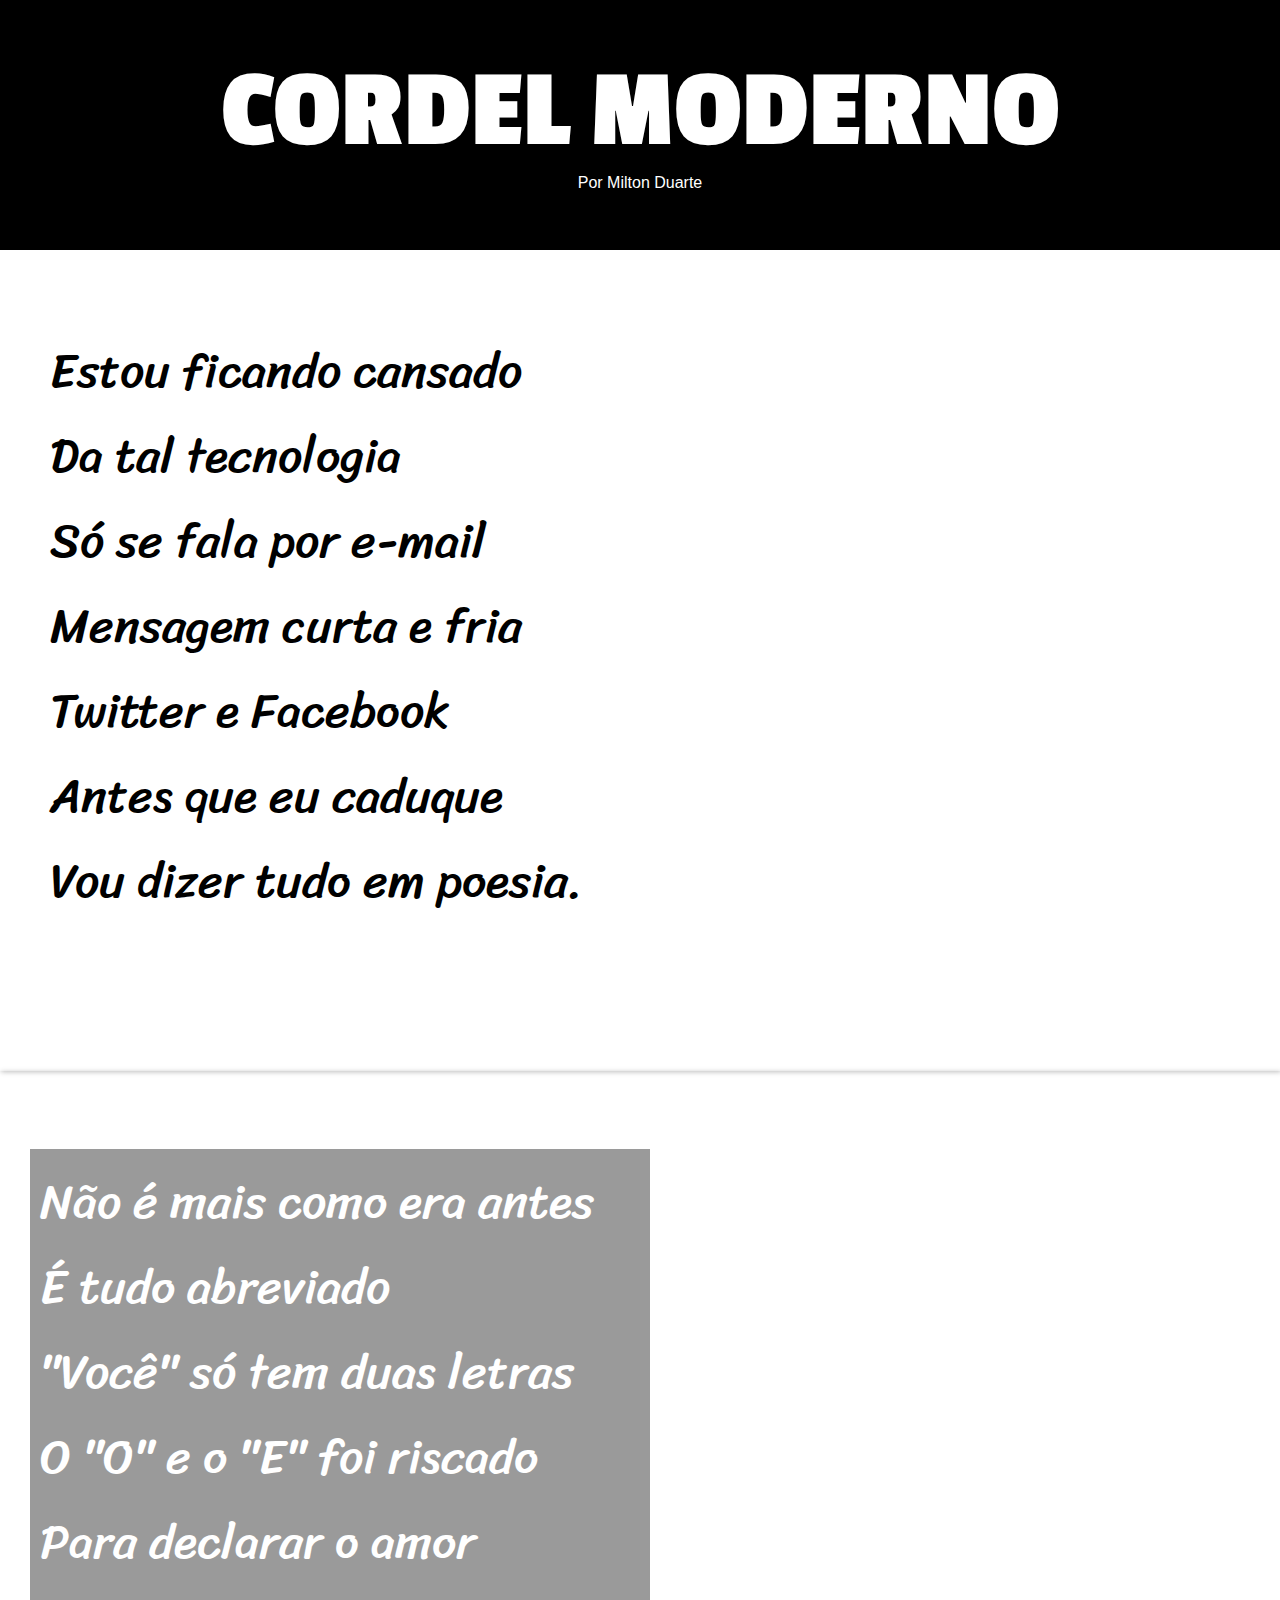
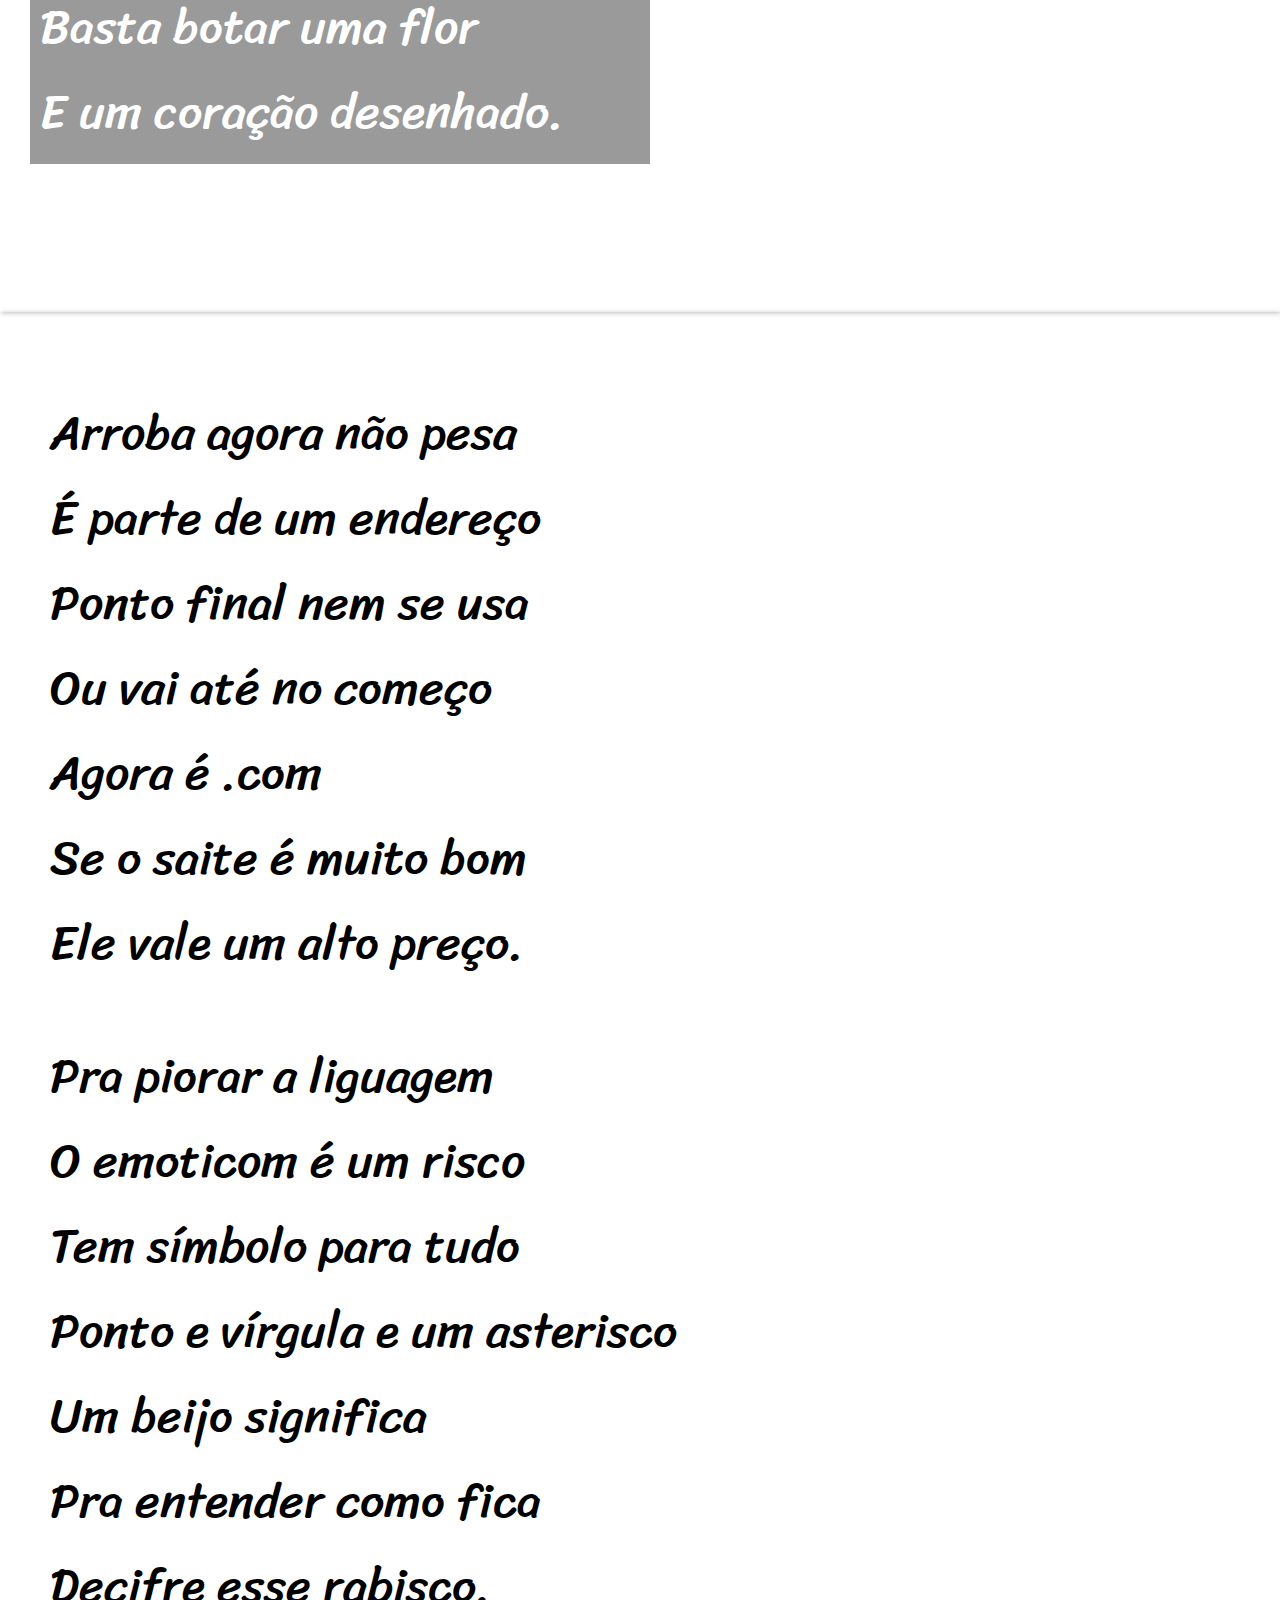
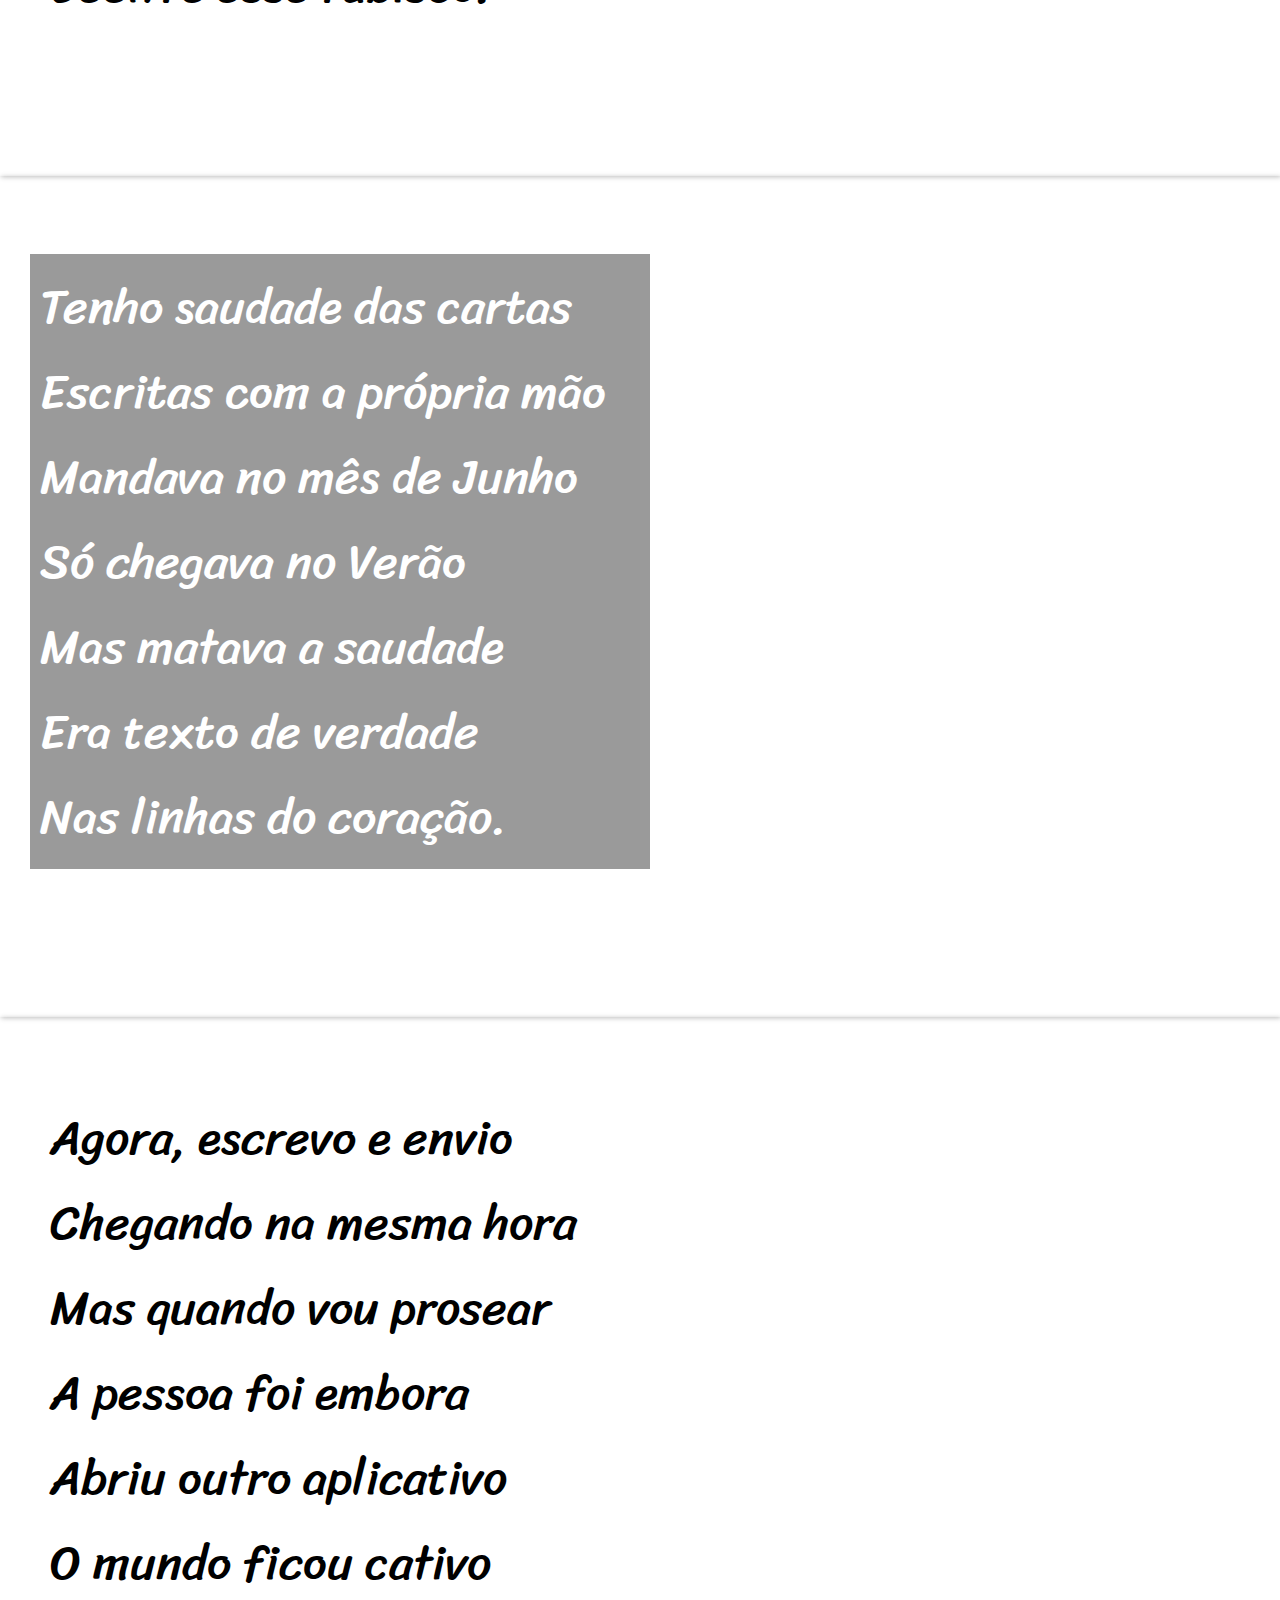
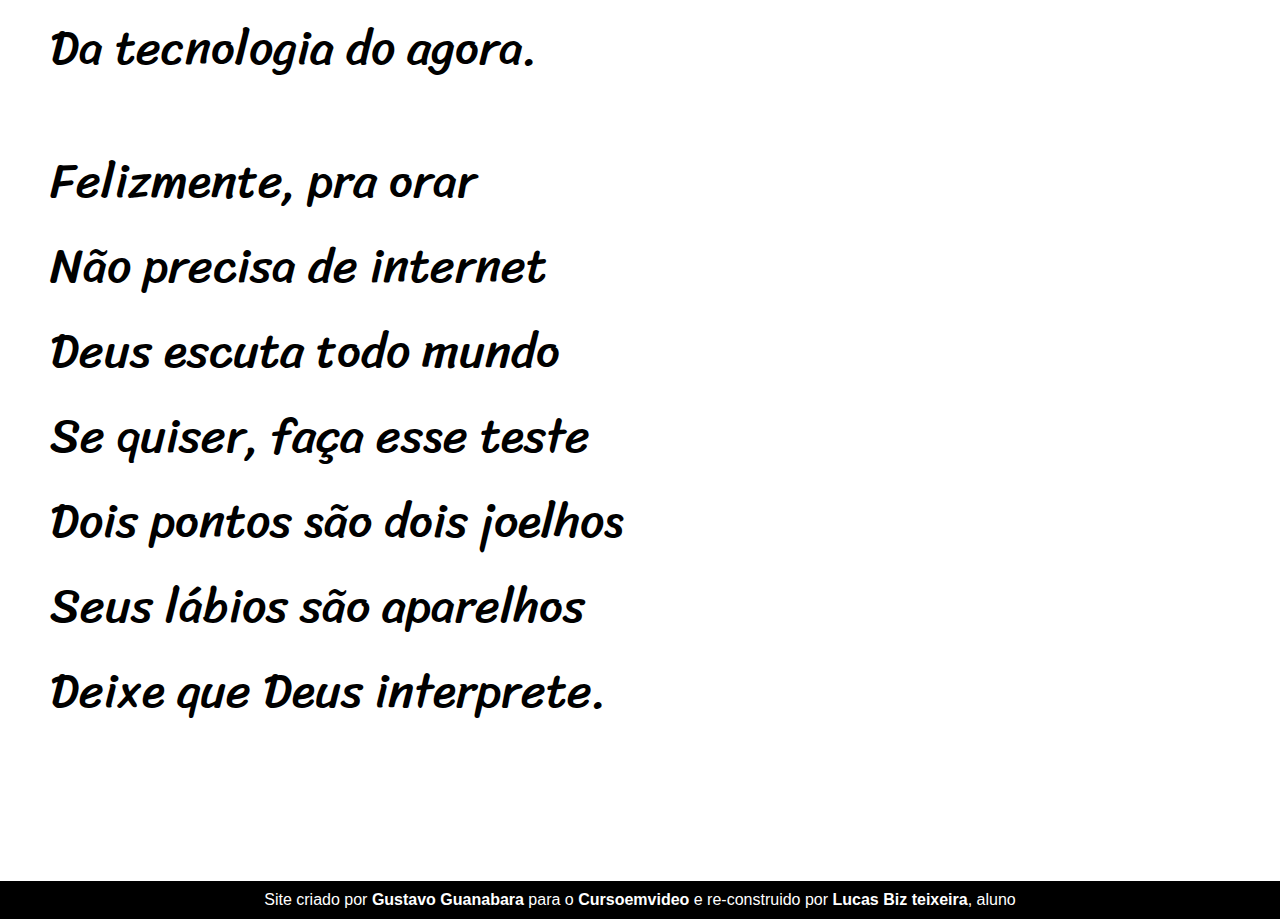
==== index.html @ 695246fd "Rename projetocordel.html to index.html" ====
<!DOCTYPE html>
<html lang="pt-br">
<head>
    <meta charset="UTF-8">
    <meta http-equiv="X-UA-Compatible" content="IE=edge">
    <meta name="viewport" content="width=device-width, initial-scale=1.0">
    <title>Cordel moderno</title>
    <link rel="stylesheet" href="style.css">
</head>
<body>
    <header>
        <h1>CORDEL MODERNO</h1>
        <nav> <h2>Por <a href="https://www.recantodasletras.com.br/poesias/3186743" target="_blank" rel="external"><strong>Milton Duarte</strong></a></h2></nav>
    </header>
    <main>
        <div class="fundobranco">
            <p> Estou ficando cansado<br>
                Da tal tecnologia<br>
                Só se fala por e-mail<br>
                Mensagem curta e fria<br>
                Twitter e Facebook<br>
                Antes que eu caduque<br>
                Vou dizer tudo em poesia.</p>
        </div>
        <div class="imagem01">
            <p>Não é mais como era antes<br>
                É tudo abreviado<br>
                "Você" só tem duas letras<br>
                O "O" e o "E" foi riscado<br>
                Para declarar o amor<br>
                Basta botar uma flor<br>
                E um coração desenhado.</p>
            
        </div>
        <div class="fundobranco">
            <p> Arroba agora não pesa<br>
                É parte de um endereço<br>
                Ponto final nem se usa<br>
                Ou vai até no começo<br>
                Agora é .com<br>
                Se o saite é muito bom<br>
                Ele vale um alto preço.</p>
                
            <p>Pra piorar a liguagem<br>
                O emoticom é um risco<br>
                Tem símbolo para tudo<br>
                Ponto e vírgula e um asterisco<br>
                Um beijo significa<br>
                Pra entender como fica<br>
                Decifre esse rabisco.</p>

            
        </div>
        <div class="imagem02">
            <p>Tenho saudade das cartas<br>
                Escritas com a própria mão<br>
                Mandava no mês de Junho<br>
                Só chegava no Verão<br>
                Mas matava a saudade<br>
                Era texto de verdade<br>
                Nas linhas do coração.</p>
            
        </div>
        <div class="fundobranco">
            <p>Agora, escrevo e envio<br>
                Chegando na mesma hora<br>
                Mas quando vou prosear<br>
                A pessoa foi embora<br>
                Abriu outro aplicativo<br>
                O mundo ficou cativo<br>
                Da tecnologia do agora. </p>
                
            <p>Felizmente, pra orar<br>
                Não precisa de internet<br>
                Deus escuta todo mundo<br>
                Se quiser, faça esse teste<br>
                Dois pontos são dois joelhos<br>
                Seus lábios são aparelhos<br>
                Deixe que Deus interprete.<br></p>
            
        </div>
    </main>


    <footer>
        Site criado por <a href="https://gustavoguanabara.github.io/" target="_blank" rel="external"><strong>Gustavo Guanabara</strong></a> para o <a href="https://www.cursoemvideo.com/" target="_blank" rel="external"><strong>Cursoemvideo</strong></a> e re-construido por <a href="https://github.com/lucasbiz" target="_blank" rel="external"><strong>Lucas Biz teixeira</strong></a>, aluno

    </footer>

    
</body>
</html>
---- style.css ----
@charset "UFT-8";
@import url('https://fonts.googleapis.com/css2?family=Passion+One:wght@700&family=Sriracha&display=swap');


body{
    margin: 0px;
}

a{
    text-decoration: none;
    color: white;
}

a:hover{
    text-decoration: underline;
}

header{
    background-color: black;
    height: 250px;

}

header > h1 {
    color: white;
    margin: 0px;
    text-align: center;
    font-size: 7em;
    font-family: 'Passion one';
    padding-top: 50px;
}

nav > h2 {
    text-align: center;
    margin: 0px;
    color: white;
    font-family: Verdana, Geneva, Tahoma, sans-serif;   
    font-size: 1em;
    font-weight: lighter; 
}

main{
    font-family: 'Sriracha';
    font-size: 3em;
}


div{
    box-shadow: 1px 1px 5px rgba(0, 0, 0, 0.26);
}

.fundobranco{
    padding: 30px 0px 100px 50px
}

.imagem01 {
    background-image: url(imagens/background001.jpg);
    background-size: cover;
    background-repeat: no-repeat;
    background-attachment: fixed;
    padding: 30px 0px 100px 30px;

}

.imagem01 > p {
    background-color: rgba(0, 0, 0, 0.397);
    color: white;
    padding: 10px;
    width: 600px;
}

.imagem02{
    background-image: url(imagens/background002.jpg);
    background-size: cover;
    background-repeat: no-repeat;
    background-attachment: fixed;
    padding: 30px 0px 100px 30px;
}

.imagem02 > p {
    background-color: rgba(0, 0, 0, 0.397);
    color: white;
    padding: 10px;
    width: 600px;
}


footer{
    background-color: black;
    color: white;
    font-family: Verdana, Geneva, Tahoma, sans-serif;
    text-align: center;
    padding: 10px;
}
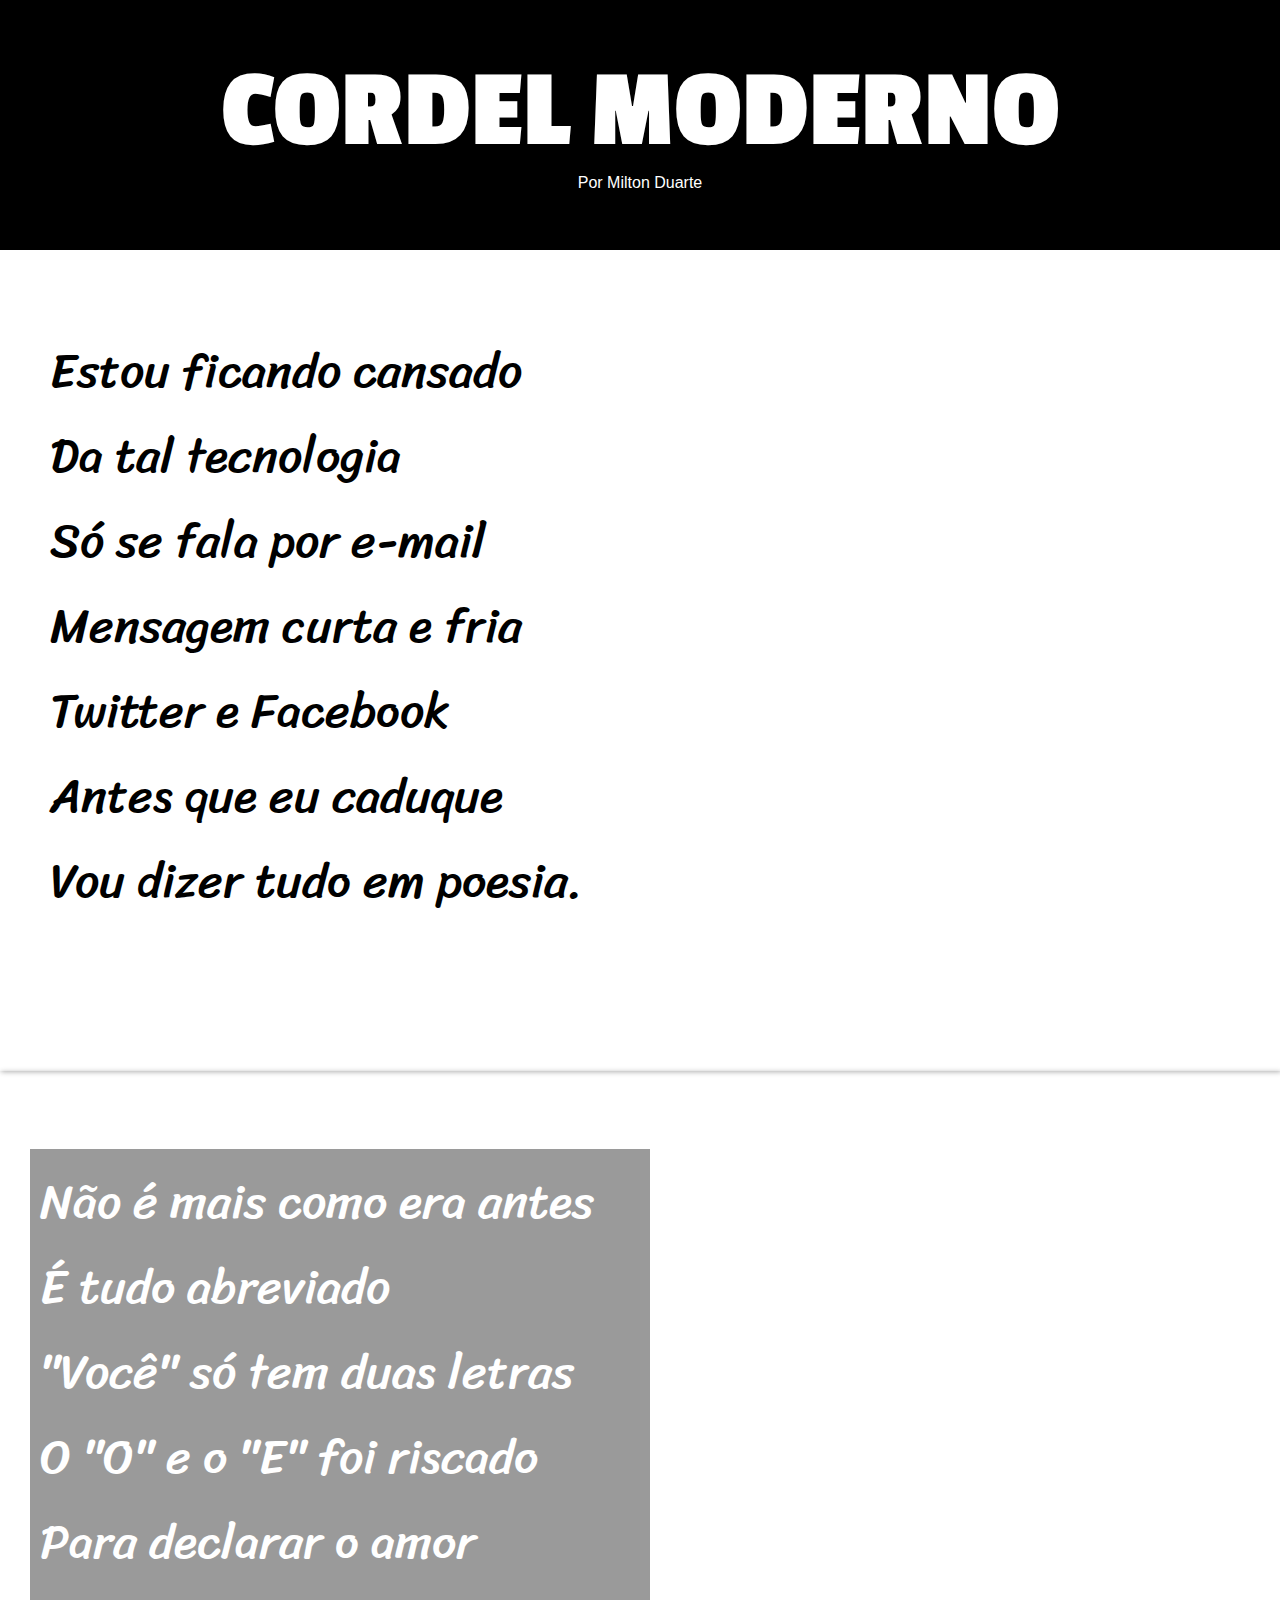
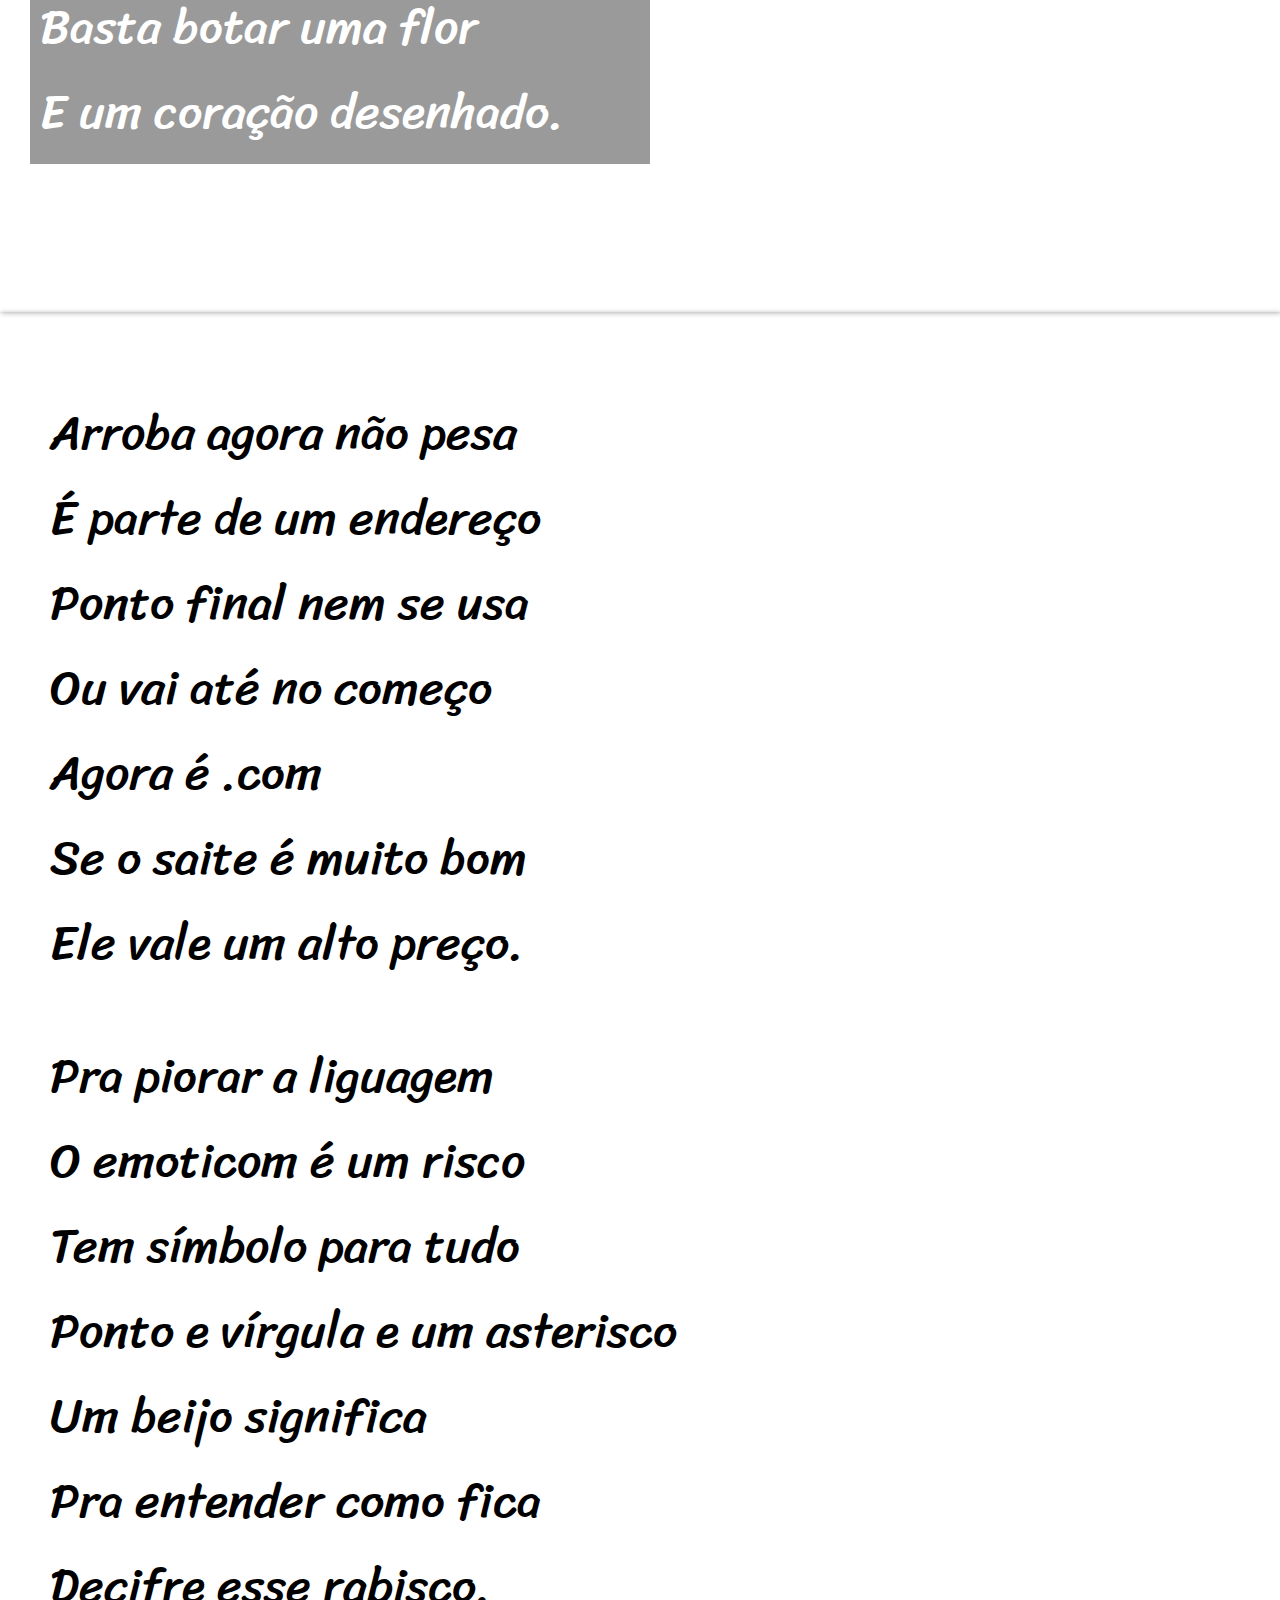
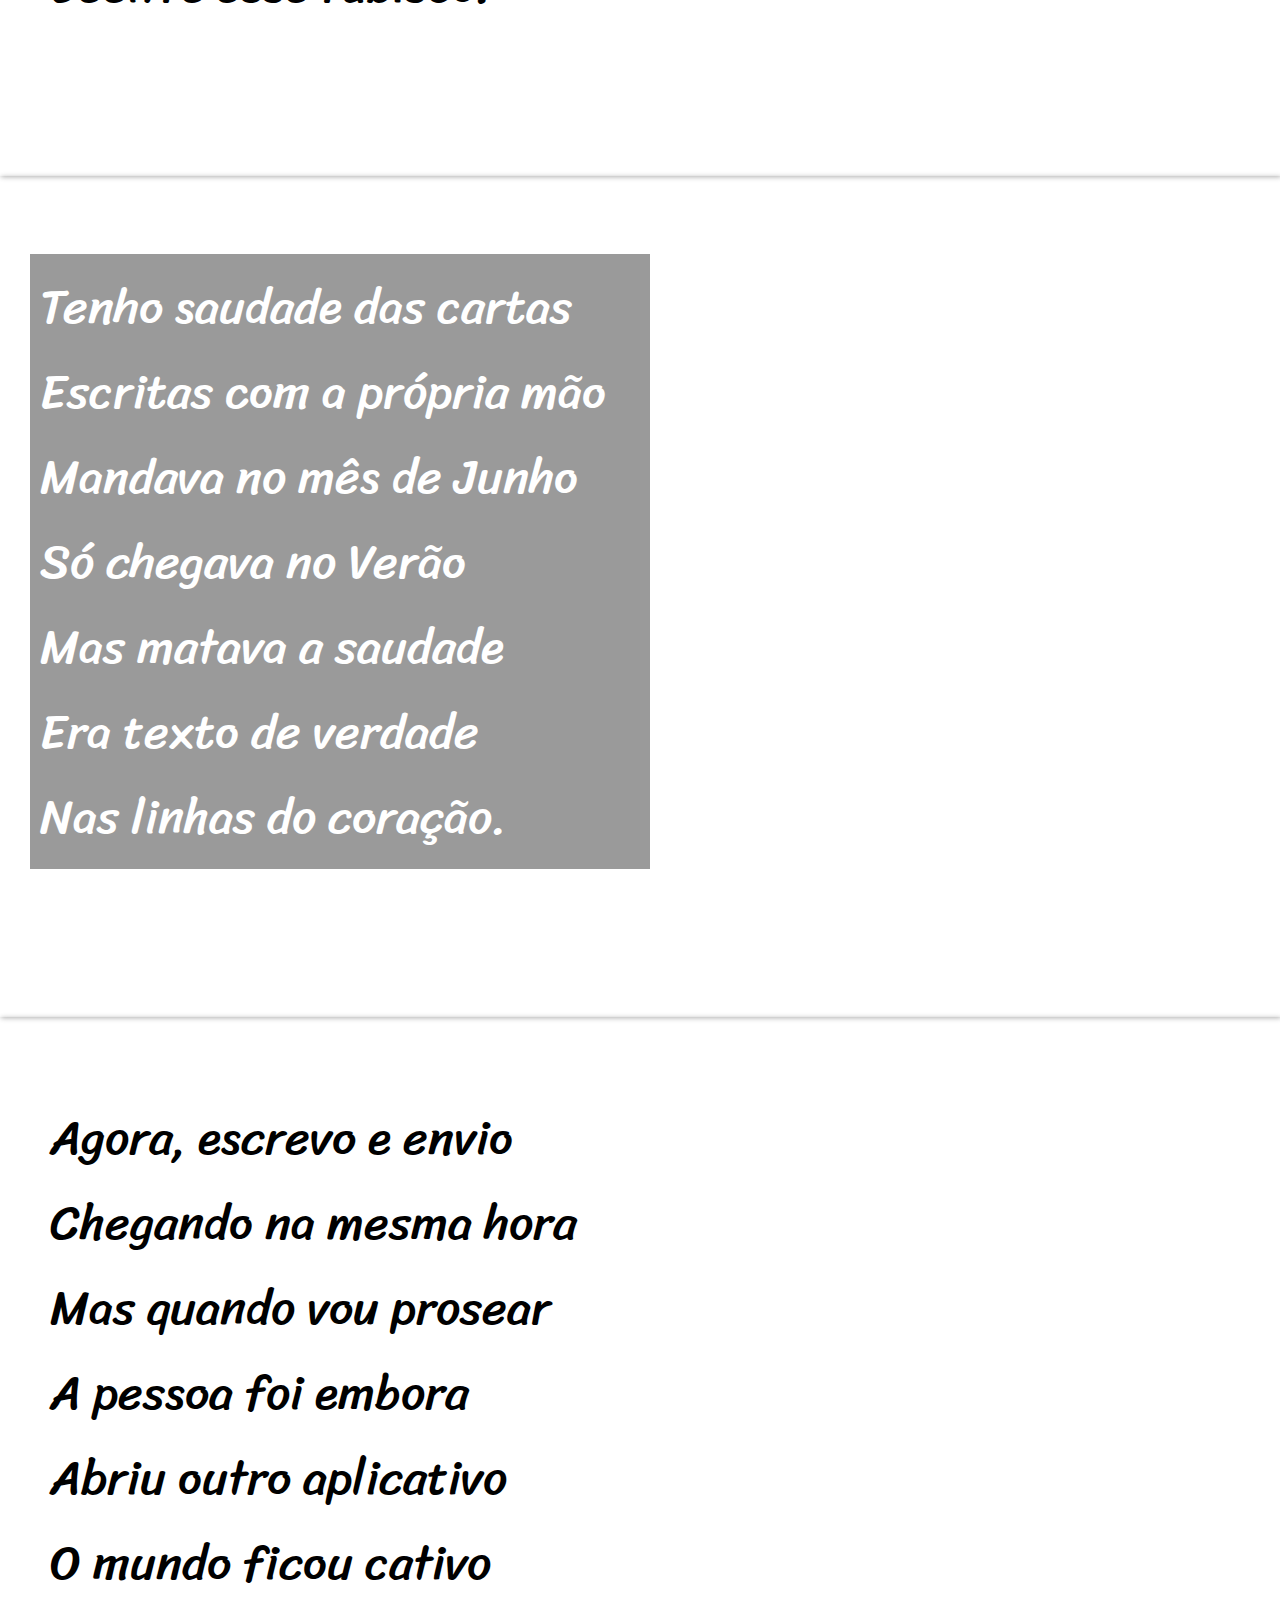
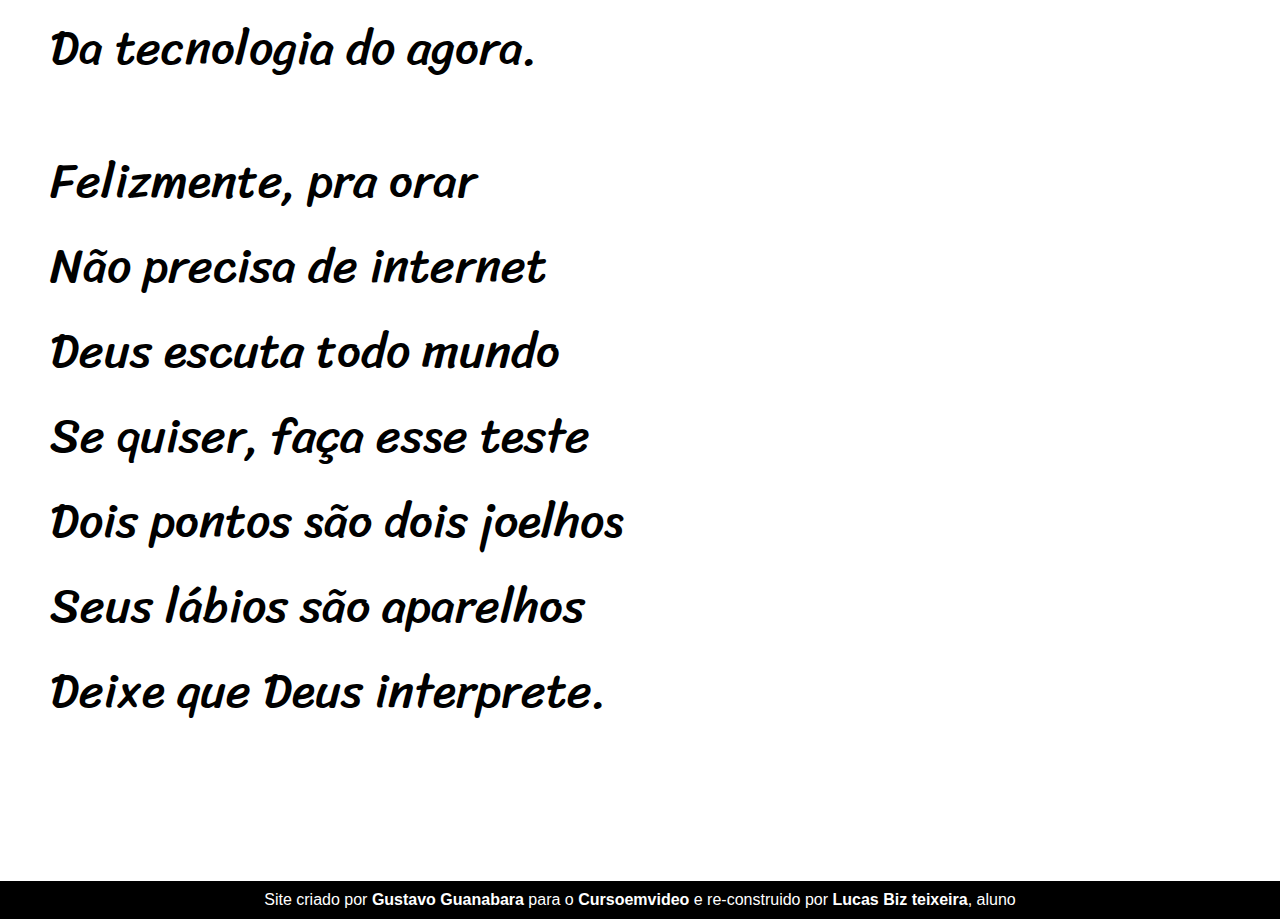
==== commit cbb2bfc0: "Merge branch 'main' of https://github.com/lucasbiz/projeto-cordel" ====
--- a/index.html
+++ b/index.html
@@ -10,10 +10,10 @@
 <body>
     <header>
         <h1>CORDEL MODERNO</h1>
-        <nav> <h2>Por <a href="https://www.recantodasletras.com.br/poesias/3186743" target="_blank" rel="external"><strong>Milton Duarte</strong></a></h2></nav>
+        <h2>Por <a href="https://www.recantodasletras.com.br/poesias/3186743" target="_blank" rel="external"><strong>Milton Duarte</strong></a></h2>
     </header>
     <main>
-        <div class="fundobranco">
+        <section class="fundobranco">
             <p> Estou ficando cansado<br>
                 Da tal tecnologia<br>
                 Só se fala por e-mail<br>
@@ -21,8 +21,8 @@
                 Twitter e Facebook<br>
                 Antes que eu caduque<br>
                 Vou dizer tudo em poesia.</p>
-        </div>
-        <div class="imagem01">
+        </section>
+        <section class="imagem01">
             <p>Não é mais como era antes<br>
                 É tudo abreviado<br>
                 "Você" só tem duas letras<br>
@@ -31,8 +31,8 @@
                 Basta botar uma flor<br>
                 E um coração desenhado.</p>
             
-        </div>
-        <div class="fundobranco">
+        </section>
+        <section class="fundobranco">
             <p> Arroba agora não pesa<br>
                 É parte de um endereço<br>
                 Ponto final nem se usa<br>
@@ -50,8 +50,8 @@
                 Decifre esse rabisco.</p>
 
             
-        </div>
-        <div class="imagem02">
+        </section>
+        <section class="imagem02">
             <p>Tenho saudade das cartas<br>
                 Escritas com a própria mão<br>
                 Mandava no mês de Junho<br>
@@ -60,8 +60,8 @@
                 Era texto de verdade<br>
                 Nas linhas do coração.</p>
             
-        </div>
-        <div class="fundobranco">
+        </section>
+        <section class="fundobranco">
             <p>Agora, escrevo e envio<br>
                 Chegando na mesma hora<br>
                 Mas quando vou prosear<br>
@@ -78,7 +78,7 @@
                 Seus lábios são aparelhos<br>
                 Deixe que Deus interprete.<br></p>
             
-        </div>
+        </section>
     </main>
 
 
--- a/style.css
+++ b/style.css
@@ -30,7 +30,7 @@
     padding-top: 50px;
 }
 
-nav > h2 {
+header > h2 {
     text-align: center;
     margin: 0px;
     color: white;
@@ -45,8 +45,8 @@
 }
 
 
-div{
-    box-shadow: 1px 1px 5px rgba(0, 0, 0, 0.26);
+section{
+    box-shadow: 1px 1px 5px rgba(0, 0, 0, 0.315);
 }
 
 .fundobranco{
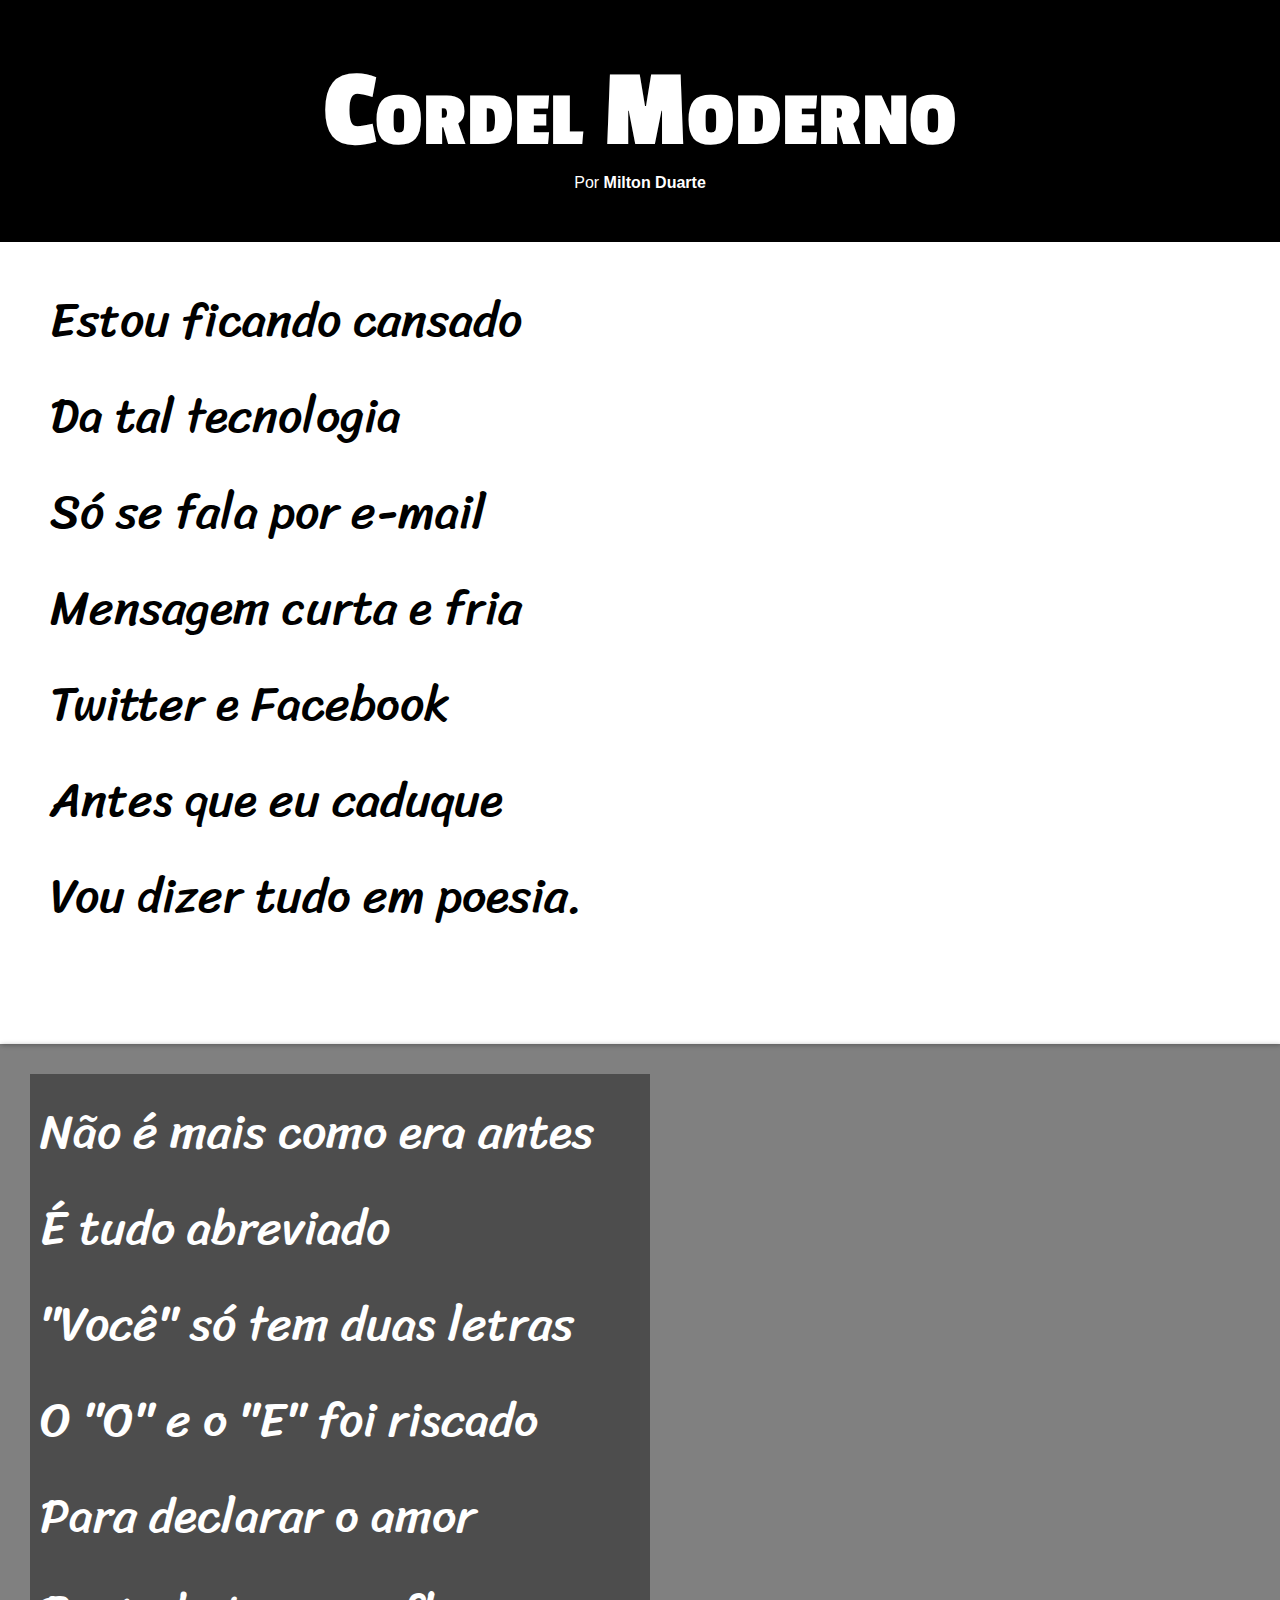
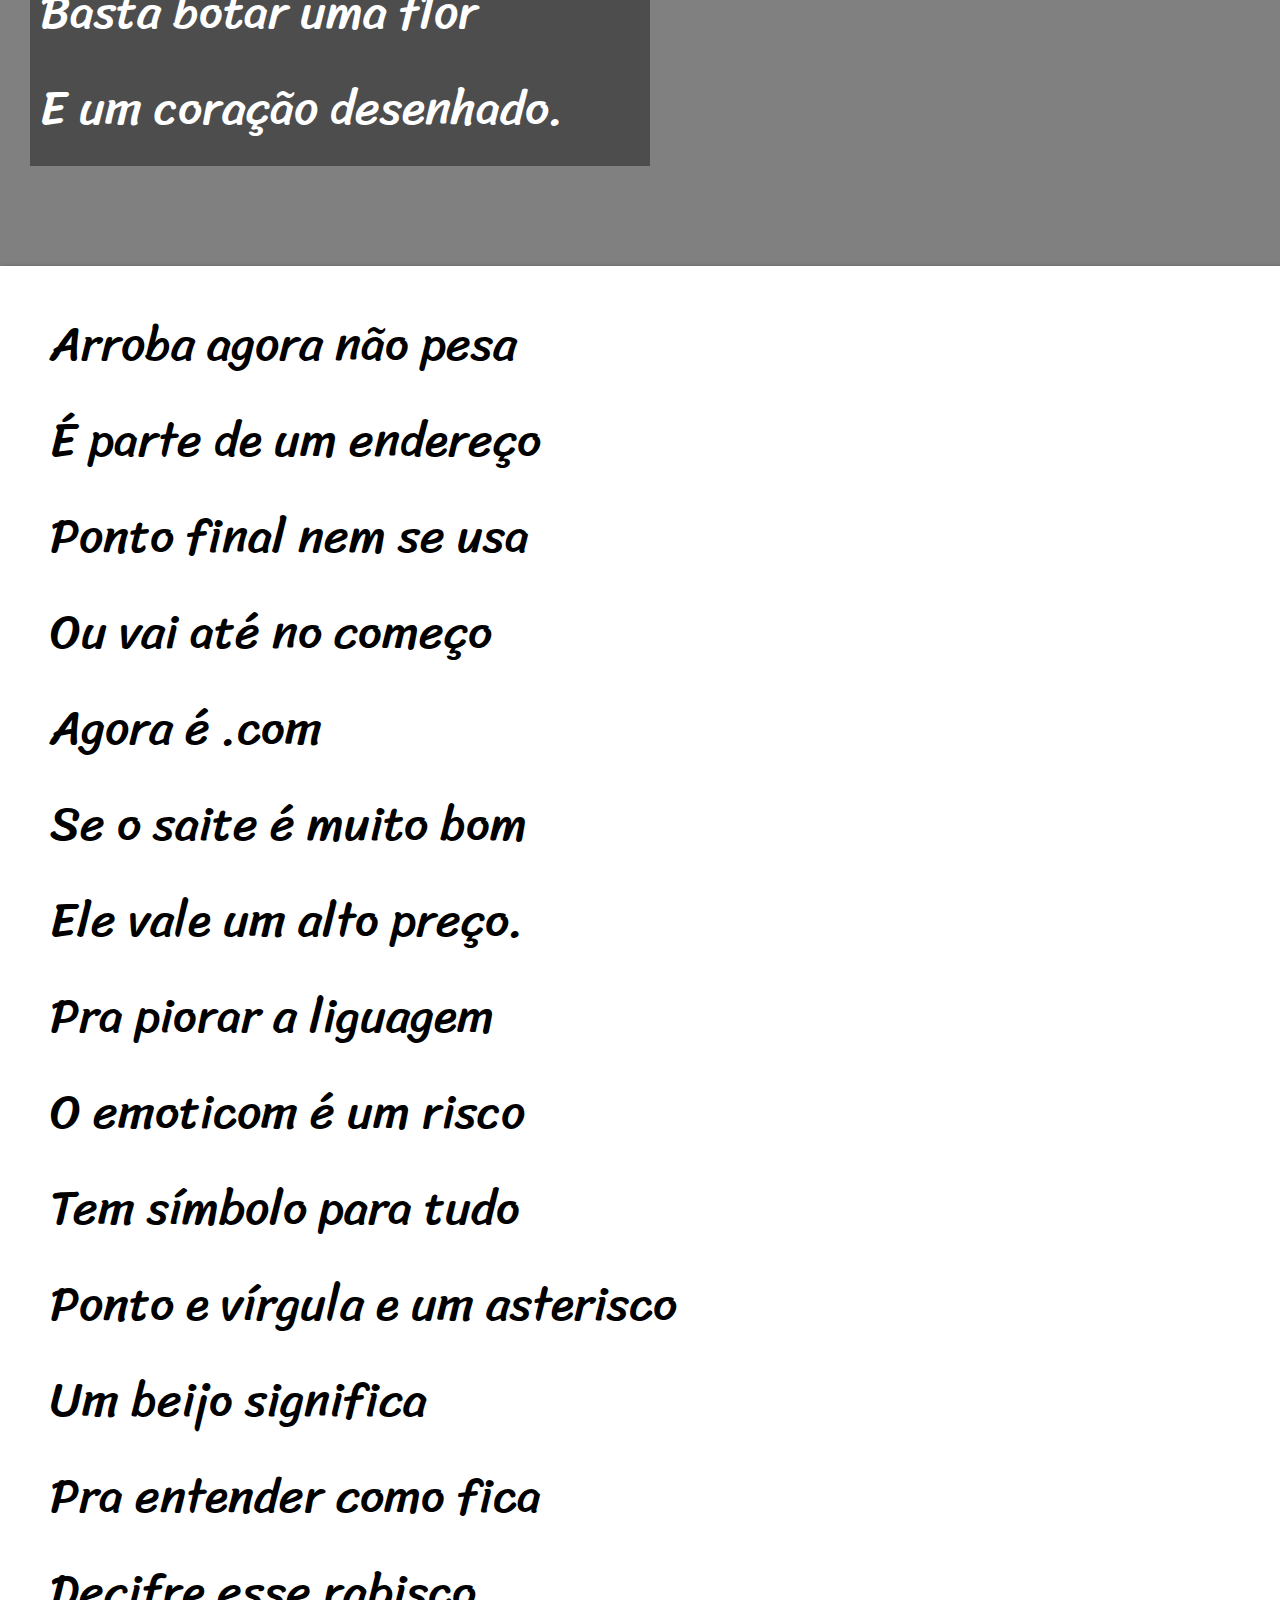
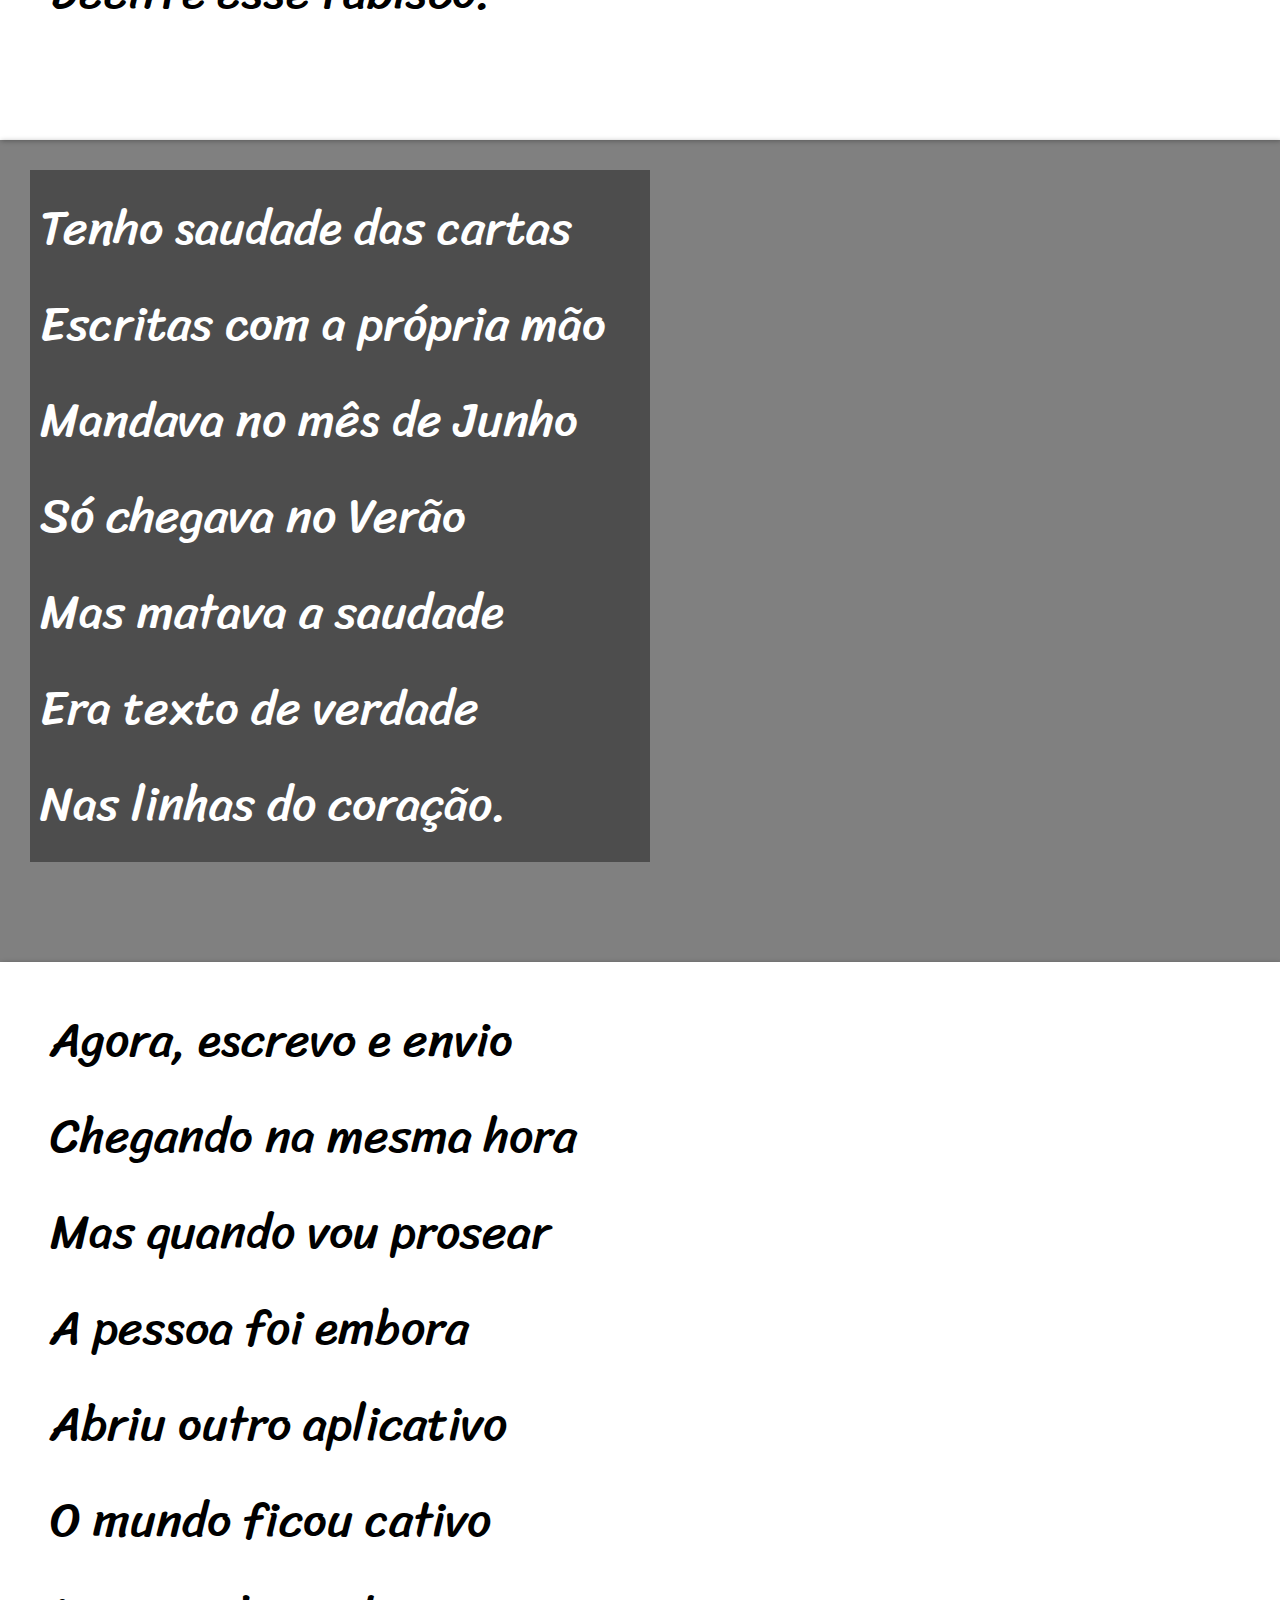
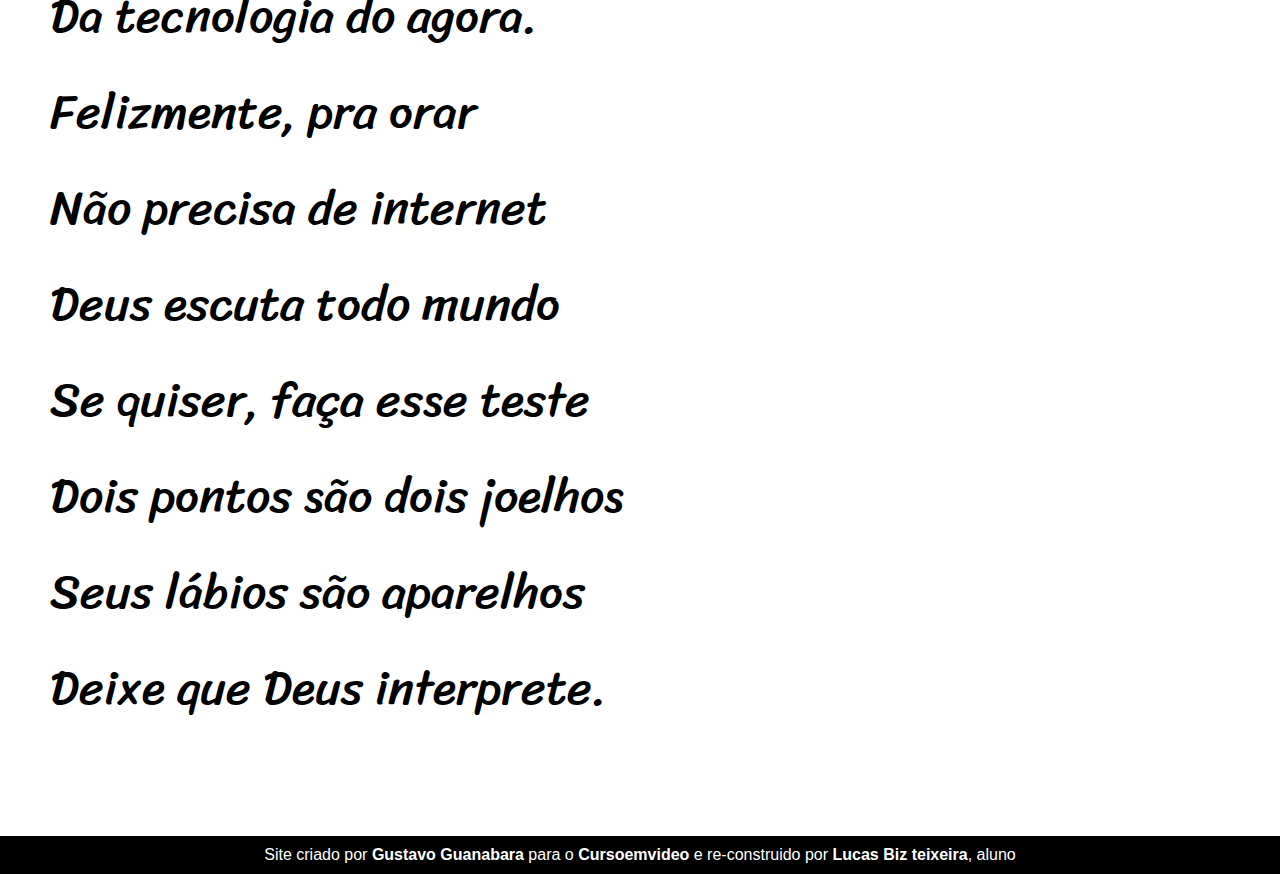
==== commit ab3341df: "atts" ====
--- a/index.html
+++ b/index.html
@@ -9,7 +9,7 @@
 </head>
 <body>
     <header>
-        <h1>CORDEL MODERNO</h1>
+        <h1>Cordel Moderno</h1>
         <h2>Por <a href="https://www.recantodasletras.com.br/poesias/3186743" target="_blank" rel="external"><strong>Milton Duarte</strong></a></h2>
     </header>
     <main>
--- a/style.css
+++ b/style.css
@@ -2,41 +2,48 @@
 @import url('https://fonts.googleapis.com/css2?family=Passion+One:wght@700&family=Sriracha&display=swap');
 
 
-body{
+*{
     margin: 0px;
+    padding: 0px;
+}
+
+html, body{
+    background-color: grey;
+    min-height: 100vh;
+    
+}
+
+header{
+    background-color: black;
+    text-align: center;
+    color: white;
+
+}
+
+header > h1 {
+    font-size: 7em;
+    font-family: 'Passion one';
+    padding-top: 50px;
+    font-variant: small-caps;
+}
+
+header > h2 {
+    text-align: center;
+    margin: 0px;
+    font-family: Verdana, Geneva, Tahoma, sans-serif;   
+    font-size: 1em;
+    font-weight: lighter; 
+    padding-bottom: 50px;
 }
 
 a{
     text-decoration: none;
     color: white;
+    font-weight: bolder;
 }
 
 a:hover{
     text-decoration: underline;
-}
-
-header{
-    background-color: black;
-    height: 250px;
-
-}
-
-header > h1 {
-    color: white;
-    margin: 0px;
-    text-align: center;
-    font-size: 7em;
-    font-family: 'Passion one';
-    padding-top: 50px;
-}
-
-header > h2 {
-    text-align: center;
-    margin: 0px;
-    color: white;
-    font-family: Verdana, Geneva, Tahoma, sans-serif;   
-    font-size: 1em;
-    font-weight: lighter; 
 }
 
 main{
@@ -44,13 +51,17 @@
     font-size: 3em;
 }
 
-
 section{
     box-shadow: 1px 1px 5px rgba(0, 0, 0, 0.315);
+    padding-top: 10vh;
+    padding-bottom: 10vh;
+    line-height: 2em;
+    padding-left: 30px;
 }
 
 .fundobranco{
-    padding: 30px 0px 100px 50px
+    padding: 30px 0px 100px 50px;
+    background-color: white;
 }
 
 .imagem01 {
@@ -59,7 +70,6 @@
     background-repeat: no-repeat;
     background-attachment: fixed;
     padding: 30px 0px 100px 30px;
-
 }
 
 .imagem01 > p {
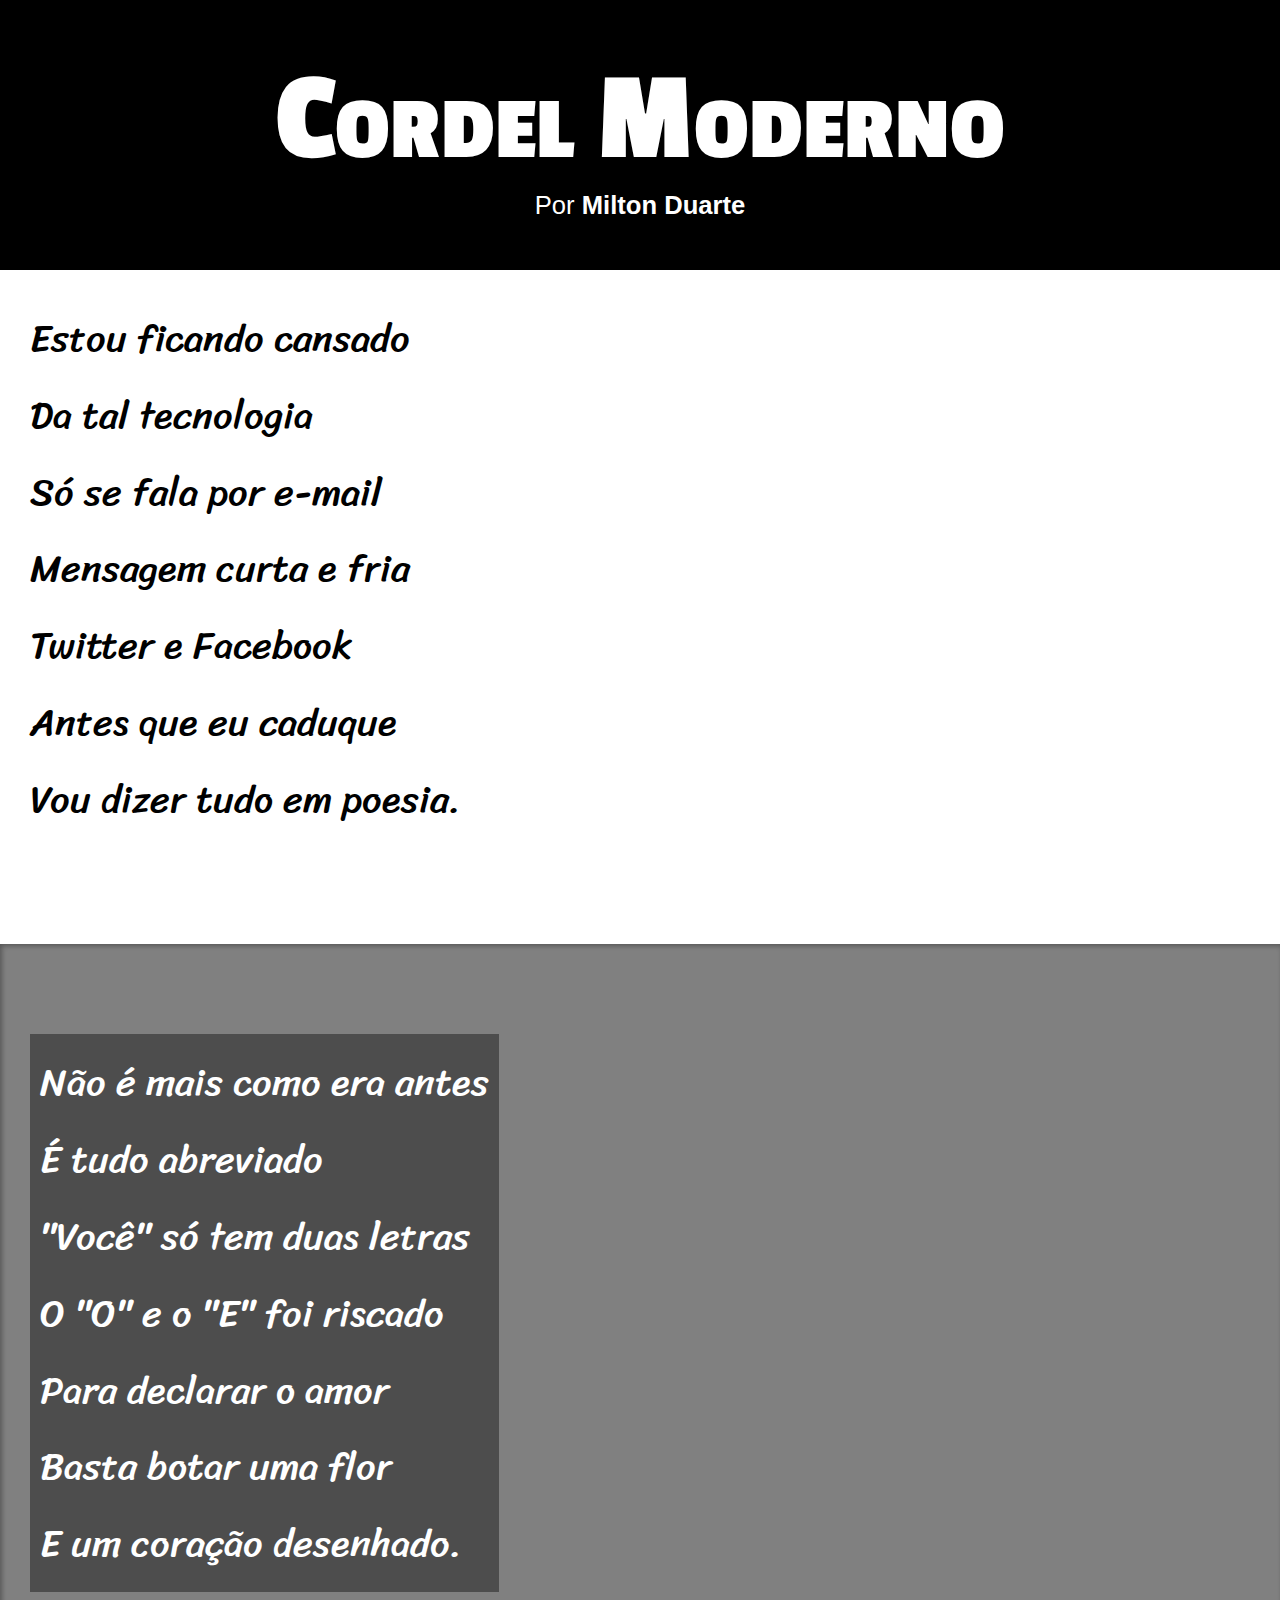
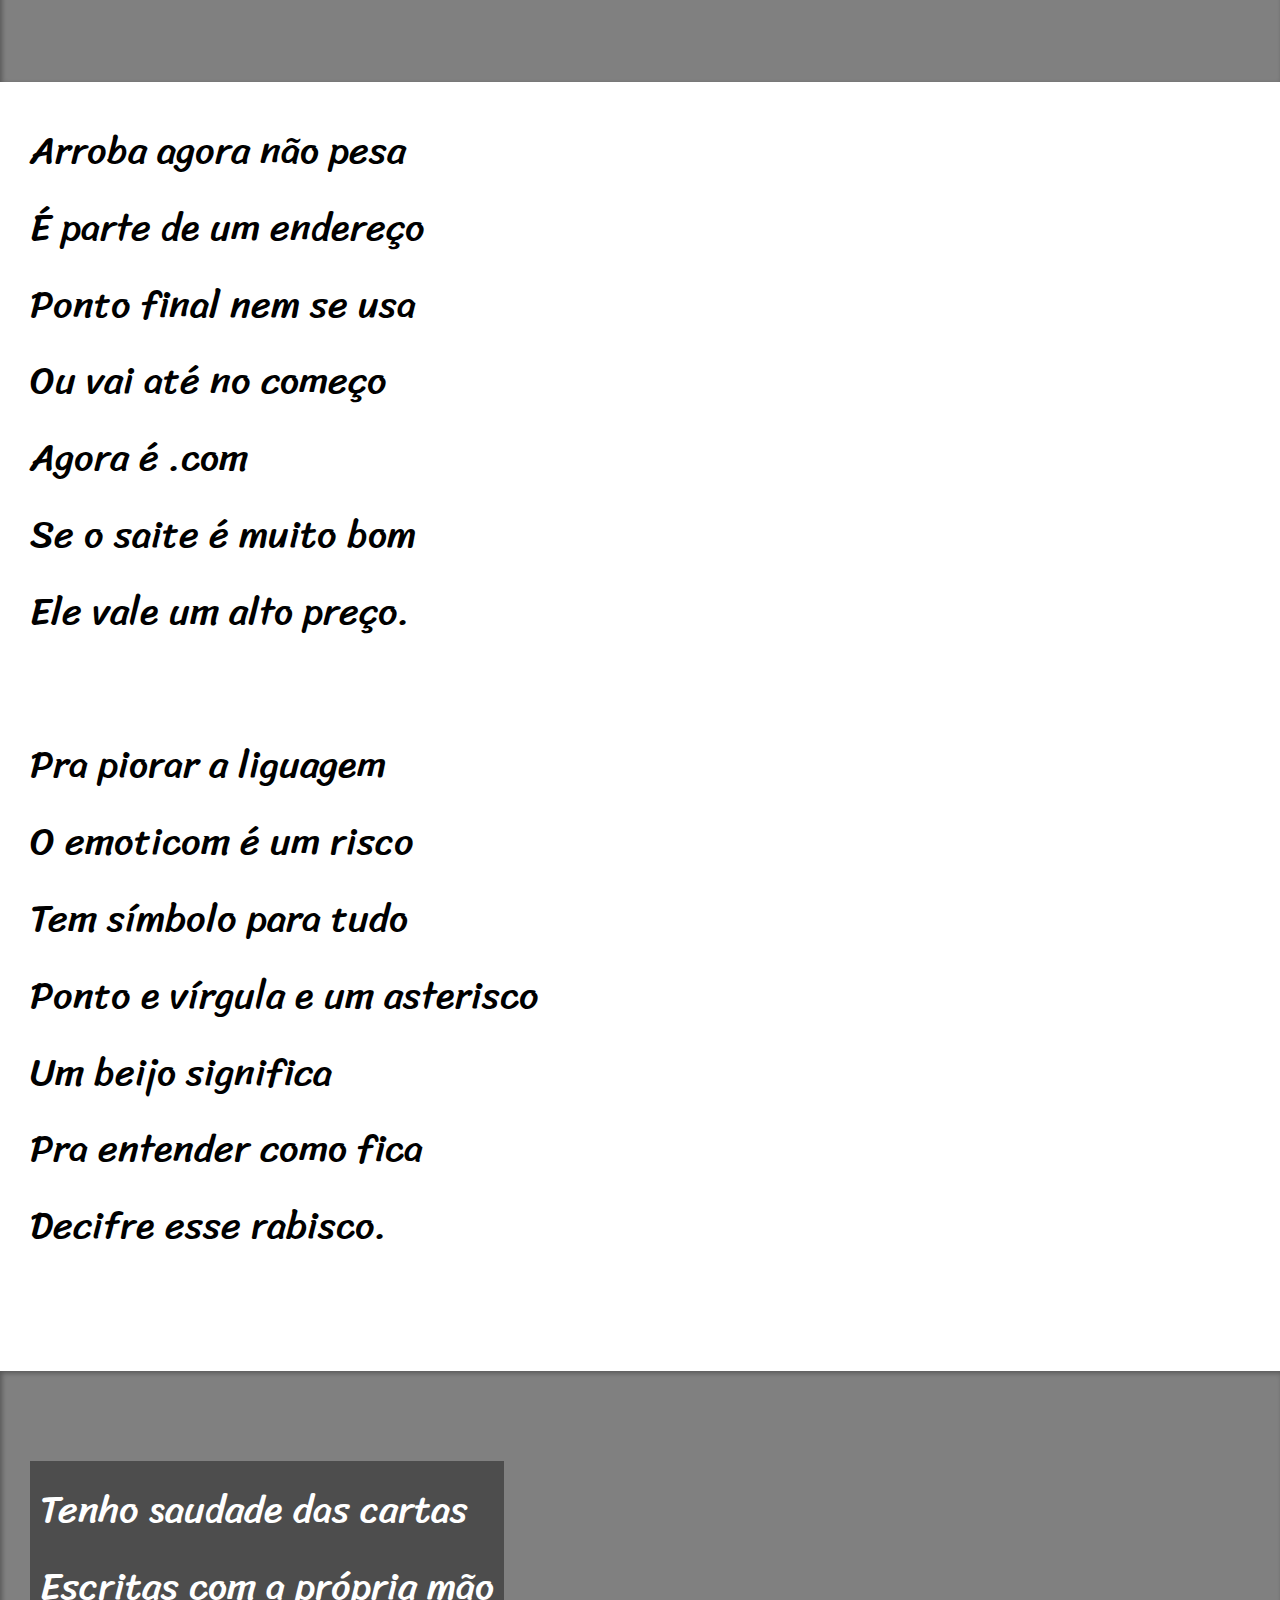
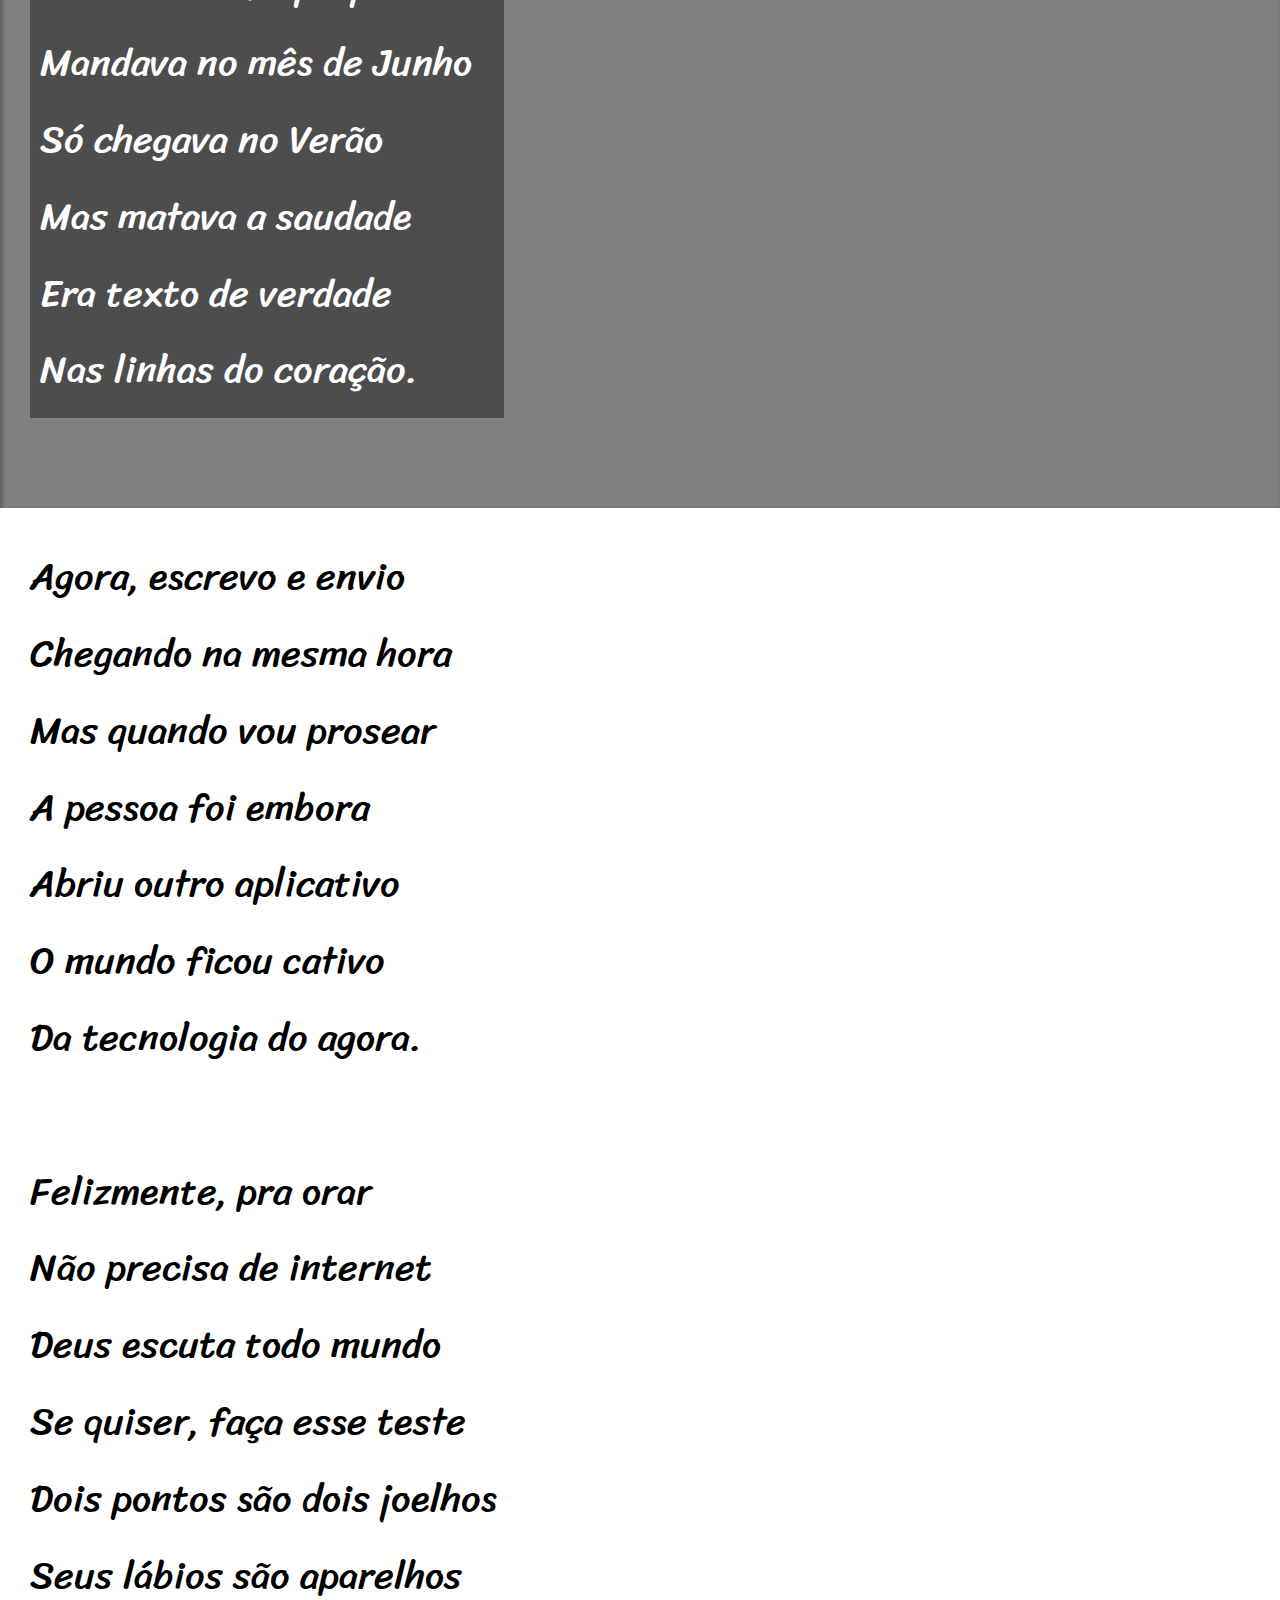
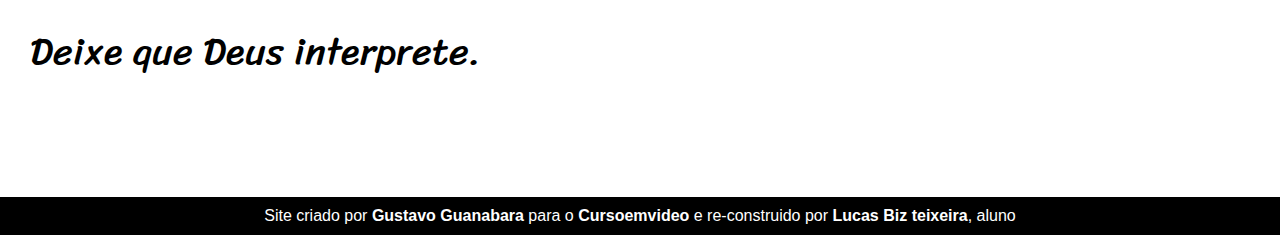
==== commit 726e5b28: "atts" ====
--- a/index.html
+++ b/index.html
@@ -22,7 +22,7 @@
                 Antes que eu caduque<br>
                 Vou dizer tudo em poesia.</p>
         </section>
-        <section class="imagem01">
+        <section id="imagem01" class="imagem">
             <p>Não é mais como era antes<br>
                 É tudo abreviado<br>
                 "Você" só tem duas letras<br>
@@ -51,7 +51,7 @@
 
             
         </section>
-        <section class="imagem02">
+        <section id="imagem02" class="imagem">
             <p>Tenho saudade das cartas<br>
                 Escritas com a própria mão<br>
                 Mandava no mês de Junho<br>
--- a/style.css
+++ b/style.css
@@ -21,7 +21,7 @@
 }
 
 header > h1 {
-    font-size: 7em;
+    font-size: 10vw;
     font-family: 'Passion one';
     padding-top: 50px;
     font-variant: small-caps;
@@ -31,7 +31,7 @@
     text-align: center;
     margin: 0px;
     font-family: Verdana, Geneva, Tahoma, sans-serif;   
-    font-size: 1em;
+    font-size: 2vw;
     font-weight: lighter; 
     padding-bottom: 50px;
 }
@@ -52,46 +52,43 @@
 }
 
 section{
-    box-shadow: 1px 1px 5px rgba(0, 0, 0, 0.315);
     padding-top: 10vh;
     padding-bottom: 10vh;
     line-height: 2em;
     padding-left: 30px;
+    font-size: 3vw;
+    background-size: cover;
+    background-repeat: no-repeat;
+    background-attachment: fixed;
+    background-position: right center;
+}
+
+section > p {
+    padding-bottom: 2em;
 }
 
 .fundobranco{
-    padding: 30px 0px 100px 50px;
+    padding: 30px;
     background-color: white;
 }
 
-.imagem01 {
+#imagem01 {
     background-image: url(imagens/background001.jpg);
-    background-size: cover;
-    background-repeat: no-repeat;
-    background-attachment: fixed;
-    padding: 30px 0px 100px 30px;
 }
 
-.imagem01 > p {
+#imagem02{
+    background-image: url(imagens/background002.jpg);
+}
+
+.imagem{
+    box-shadow: inset 2px 2px 5px rgba(0, 0, 0, 0.322);
+}
+
+.imagem > p {
     background-color: rgba(0, 0, 0, 0.397);
     color: white;
     padding: 10px;
-    width: 600px;
-}
-
-.imagem02{
-    background-image: url(imagens/background002.jpg);
-    background-size: cover;
-    background-repeat: no-repeat;
-    background-attachment: fixed;
-    padding: 30px 0px 100px 30px;
-}
-
-.imagem02 > p {
-    background-color: rgba(0, 0, 0, 0.397);
-    color: white;
-    padding: 10px;
-    width: 600px;
+    display: inline-block;
 }
 
 
